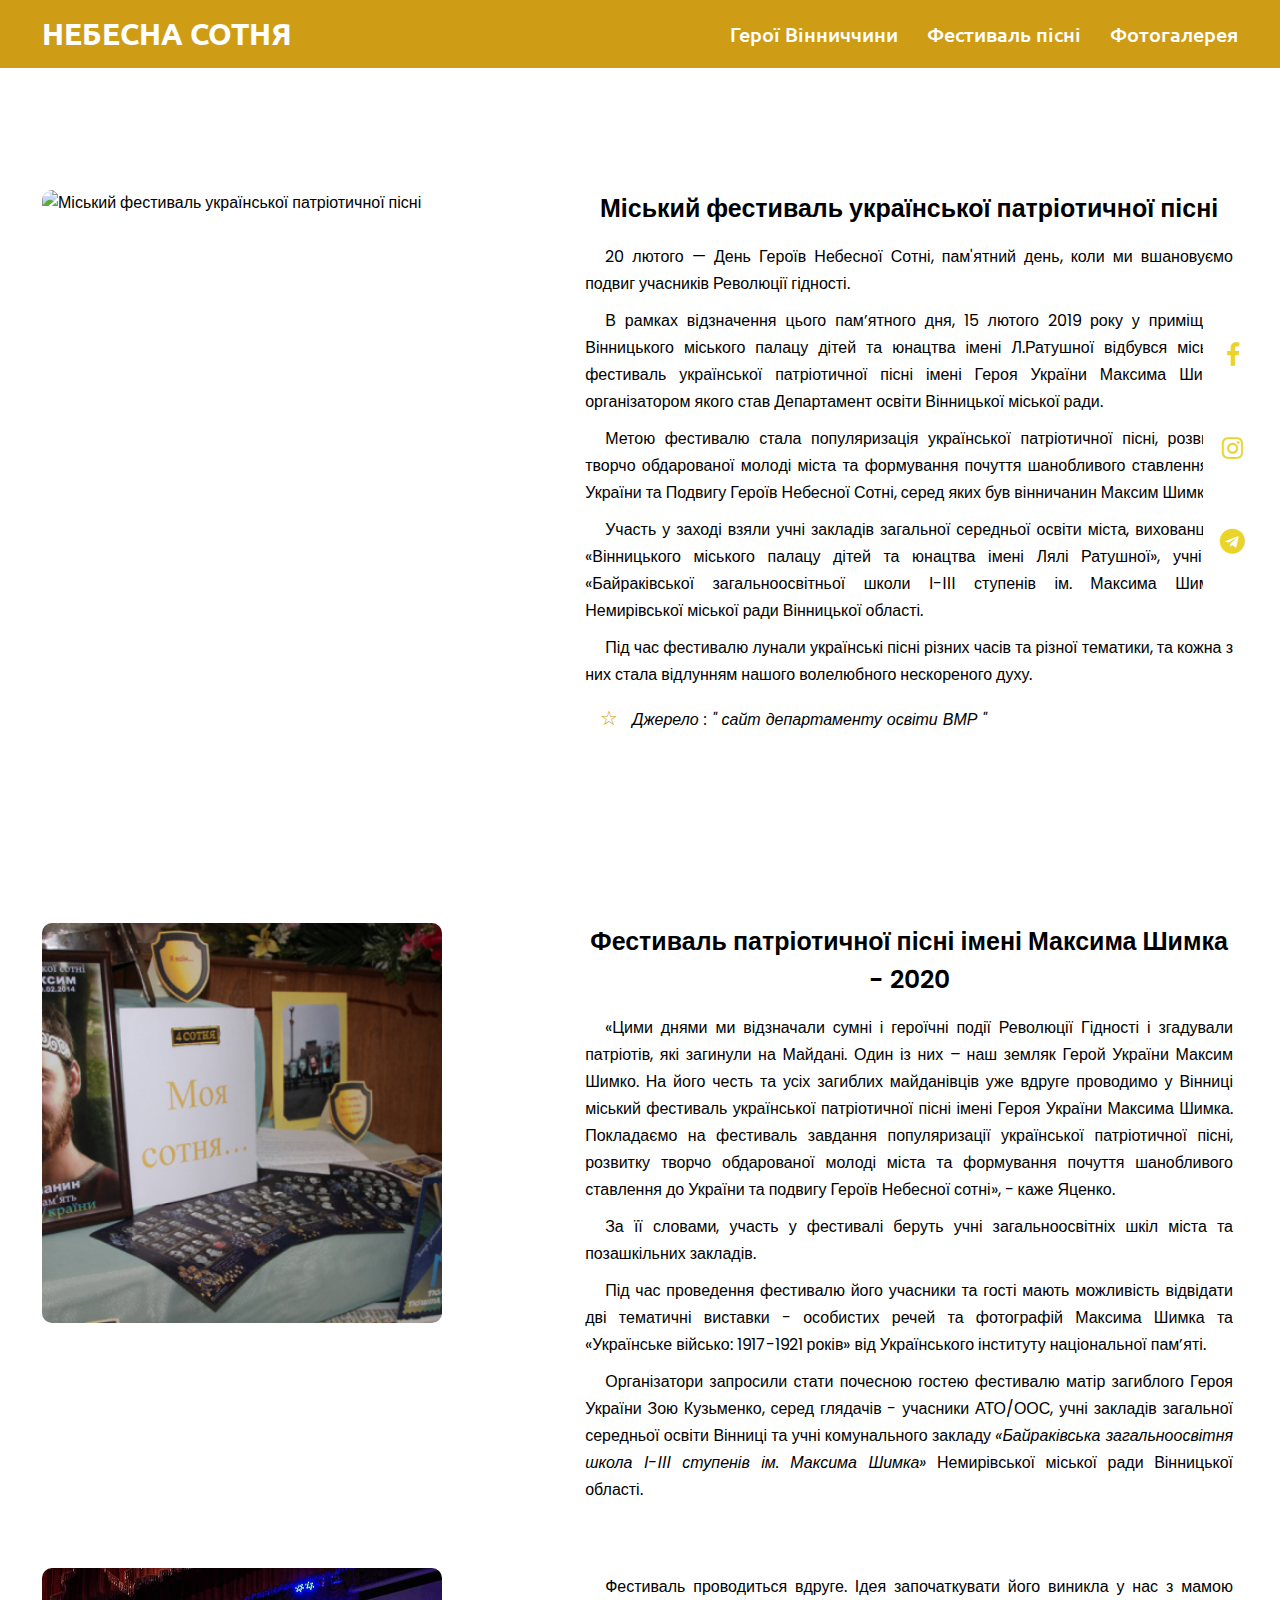
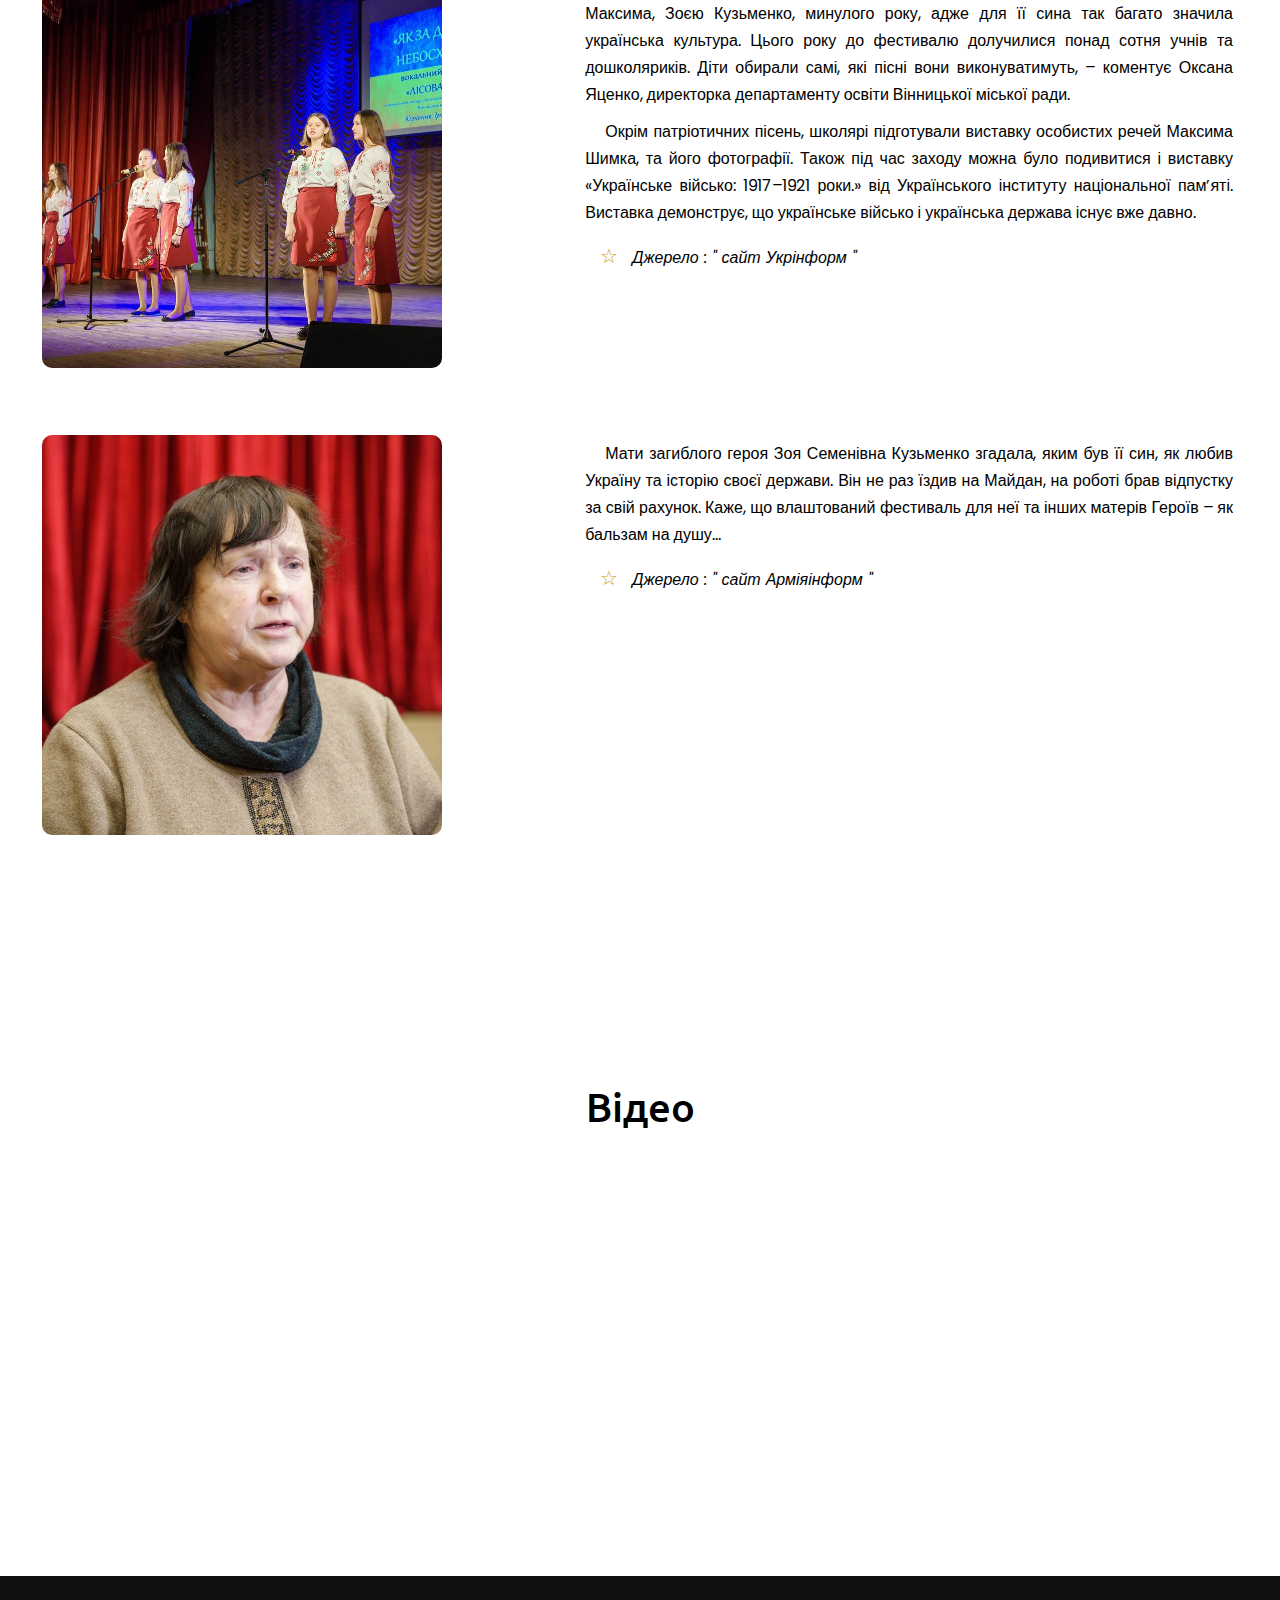
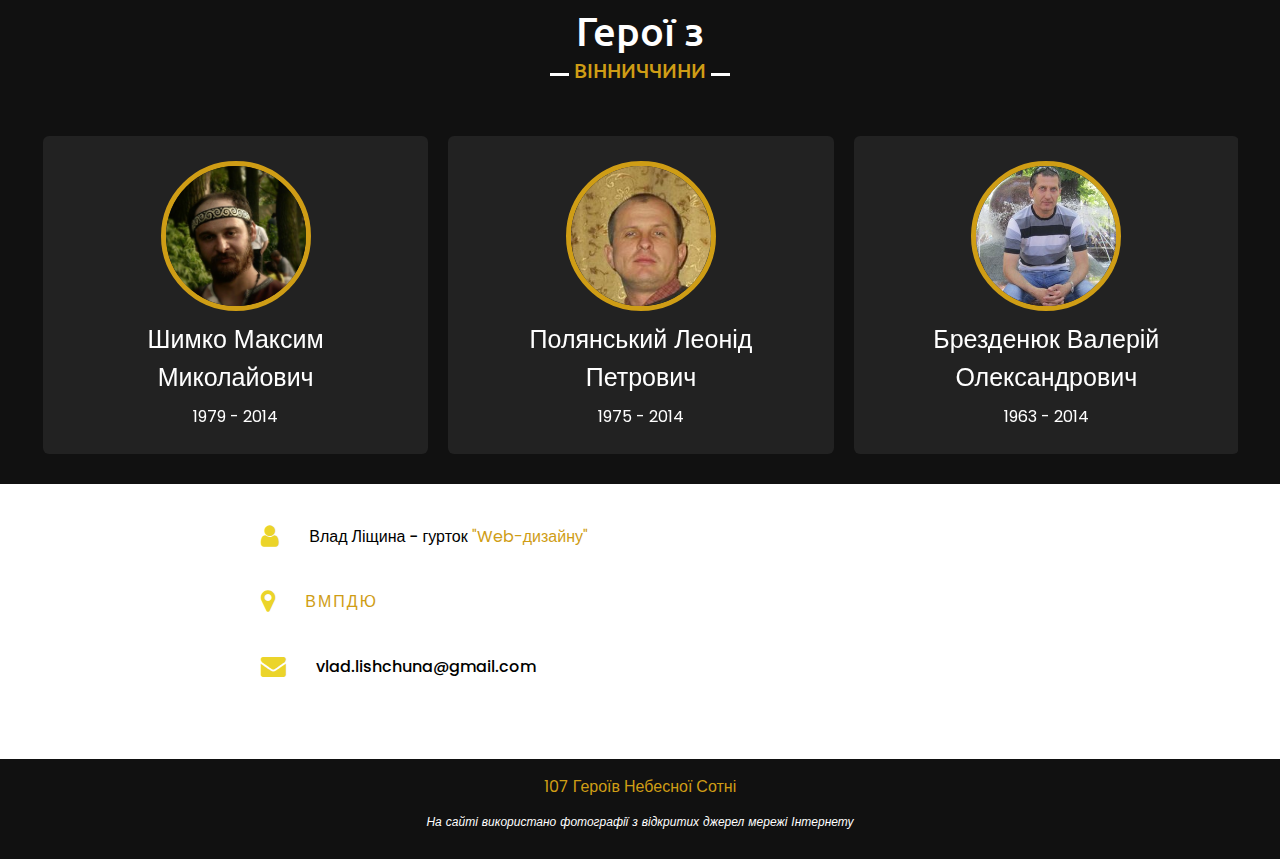
==== profile/festival.html @ e02e5d01 "Add files via upload" ====
<!DOCTYPE html>
<html lang="ua">
<head>
    <meta charset="UTF-8">
    <meta name="viewport" content="width=device-width, initial-scale=1.0">
    <title>Фестиваль патріотичної пісні</title>
    <meta http-equiv="X-UA-Compatible" content=" Фестиваль патріотичної пісні">
    

    <link rel="shortcut icon" href="../images/logosites.png" type="image/x-icon">
    <link rel="stylesheet" href="../css/style.css">
    <link rel="stylesheet" type="text/css" href="https://fonts.googleapis.com/css2?family=Poppins:wght@400;500;600;700&family=Ubuntu:wght@400;500;700&display=swap">
    <link rel="stylesheet" type="text/css" href="https://stackpath.bootstrapcdn.com/font-awesome/4.7.0/css/font-awesome.min.css">
</head>
<body>
    <div class="scroll-up-btn">
        <i class="fa fa-angle-up" aria-hidden="true"></i>
    </div>

    
    <nav class="navbarf stickl">
        <div class="max-width">
            <div class="logo"><a href="../index.html">Небесна <span>Сотня</span></a></div>
            <ul class="menu">
                <li><a href="#teams" class="menu-btn">Герої Вінниччини</a></li>
                <li><a href="festival.html" class="menu-btn">Фестиваль пісні</a></li>
                <li><a href="photo_gallery.html" class="menu-btn">Фотогалерея</a></li>
                
                
                
            </ul>
            <div class="menu-btn">
               <i class="fa fa-bars" aria-hidden="true"></i>
            </div>
        </div>
    </nav>

    <!-- home section start -->
   
    <div class="sidebar">
        <div class="sidebar_con">
            <div class="icon-item">
                <a href="https://www.facebook.com/" taget="_blank" class="icon-link">
                    <i class="fa fa-facebook" aria-hidden="true"></i>
                </a>
            </div>
            <div class="icon-item">
                <a href="https://www.instagram.com/" target="_blank" class="icon-link">
                    <i class="fa fa-instagram" aria-hidden="true"></i>
                </a>
            </div>
            <div class="icon-item">
                <a href="https://web.telegram.org" target="_blank" class="icon-link">
                    <i class="fa fa-telegram" aria-hidden="true"></i>
                </a>
            </div>
        </div>
    </div>
    
    <div class="section-content">
        <section class="about" id="about">
          <div class="max-width">
            <div class="about-content">
                <div class="column left">
                    <img src="../images/patsong.jpg" alt=" Міський фестиваль української патріотичної пісні">
                </div>
                <div class="column right">
                    <div class="text"> 
                           Міський фестиваль української патріотичної пісні
                    </div> 
                        <p>
                            20 лютого — День Героїв Небесної Сотні, пам'ятний день, коли ми вшановуємо подвиг учасників Революції гідності.
                        </p>
                        <p>
                            В рамках відзначення цього пам’ятного дня, 15 лютого 2019 року у приміщенні Вінницького міського палацу дітей та юнацтва імені Л.Ратушної відбувся міський фестиваль української патріотичної пісні імені Героя України Максима Шимка, організатором якого став Департамент освіти Вінницької міської ради.
                        </p>
                        <p>
                            Метою фестивалю стала популяризація української патріотичної пісні, розвиток творчо обдарованої молоді міста та формування почуття шанобливого ставлення до України та Подвигу Героїв Небесної Сотні, серед яких був вінничанин Максим Шимко.
                        </p>
                        <p>
                            Участь у заході взяли учні закладів загальної середньої освіти міста, вихованці КЗ «Вінницького міського палацу дітей та юнацтва імені Лялі Ратушної», учні КЗ «Байраківської загальноосвітньої школи І-ІІІ ступенів ім. Максима Шимка» Немирівської міської ради Вінницької області.
                        </p>
                        <p>
                            Під час фестивалю лунали українські пісні різних часів та різної тематики, та кожна з них стала відлунням нашого волелюбного нескореного духу.
                        </p>
                        <p>
                           <ul>
                                <li>
                                    <em> Джерело : 
                                        <a href="https://osvita.vmr.gov.ua/news-34" target="_blank"> " сайт департаменту освіти ВМР " </a> 
                                    </em>
                                </li>
                           </ul>
                        </p>
                </div>
            </div>
    </section>



    <section class="about">
        <div class="max-width">
            <div class="about-content">
                <div class="column left">
                    <img src="../images/fistle.jpg" alt=" У Вінниці стартував фестиваль патріотичної пісні 
                                                         імені Максима Шимка  «Цими днями ми відзначали сумні і героїчні
                                                         події Революції Гідності і згадували патріотів, які загинули на Майдані.">
                </div>
                <div class="column right">
                    <div class="text"> 
                            Фестиваль патріотичної пісні імені Максима Шимка - 2020
                    </div> 
                        <p>
                            «Цими днями ми відзначали сумні і героїчні події Революції Гідності і згадували патріотів, які загинули на Майдані.
                            Один із них – наш земляк Герой України Максим Шимко. На його честь та усіх загиблих майданівців уже вдруге проводимо 
                            у Вінниці міський фестиваль української патріотичної пісні імені Героя України Максима Шимка. Покладаємо на
                            фестиваль завдання популяризації української патріотичної пісні, розвитку творчо обдарованої молоді міста та  
                            формування почуття шанобливого ставлення до України та подвигу Героїв Небесної сотні», - каже Яценко.
                        </p>
                        <p>
                            За її словами, участь у фестивалі беруть учні загальноосвітніх шкіл міста та позашкільних закладів.
                        </p>
                        <p>
                            Під час проведення фестивалю його учасники та гості мають можливість відвідати дві тематичні виставки - особистих
                            речей та фотографій Максима Шимка та «Українське військо: 1917-1921 років» від Українського інституту національної
                            пам’яті.
                        </p>
                        <p>
                            Організатори запросили стати почесною гостею фестивалю матір загиблого Героя України Зою Кузьменко, серед глядачів - учасники АТО/ООС,
                            учні закладів загальної середньої освіти Вінниці та учні комунального закладу 
                            <em>«Байраківська загальноосвітня школа І-ІІІ ступенів ім. Максима Шимка»</em> Немирівської міської ради Вінницької області.
                        </p>
            </div>
            <div class="about-content">
                <div class="column left">
                    <img src="../images/fistelone.jpeg" alt="  Окрім патріотичних   
                                            пісень, школярі підготували виставку особистих речей Максима Шимка, 
                                            та його фотографії. ">
                </div>
                <div class="column right"> 
                        <p>
                           Фестиваль проводиться вдруге. Ідея започаткувати його виникла у нас з мамою Максима, Зоєю Кузьменко, минулого року, адже для її сина так багато значила українська культура. Цього року до фестивалю долучилися понад сотня учнів та дошколяриків.  Діти обирали самі, які пісні вони виконуватимуть, – коментує Оксана Яценко, директорка департаменту освіти Вінницької міської ради.
                        </p>
                        <p>
                            Окрім патріотичних пісень, школярі підготували виставку особистих речей Максима Шимка, та його фотографії. Також під час заходу можна було подивитися і виставку «Українське військо: 1917–1921 роки.» від Українського інституту національної пам’яті. Виставка демонструє, що українське військо і українська держава існує вже давно.
                        </p>
                        <p>
                           <ul>
                                <li>
                                    <em> Джерело : 
                                        <a href=https://www.ukrinform.ua/rubric-culture/2883002-u-vinnici-startuvav-festival-patrioticnoi-pisni-imeni-maksima-simka.html" target="_blank"> " сайт Укрінформ " </a> 
                                    </em>
                                </li>
                           </ul>
                        </p>
            </div>
            <div class="about-content">
                <div class="column left">
                    <img src="../images/zoy.jpg" alt="Мати загиблого героя Зоя  
                                        Семенівна Кузьменко згадала, яким був її син, як любив Україну та історію своєї держави. Він не раз їздив на Майдан, на роботі брав відпустку за свій рахунок. Каже, що влаштований фестиваль для неї та інших матерів Героїв – як бальзам на душу…">
                </div>
                <div class="column right"> 
                        <p>
                           Мати загиблого героя Зоя Семенівна Кузьменко згадала, яким був її син, як любив Україну та історію своєї держави. Він не раз їздив на Майдан, на роботі брав відпустку за свій рахунок. Каже, що влаштований фестиваль для неї та інших матерів Героїв – як бальзам на душу…
                        </p>
                         <p>
                           <ul>
                                <li>
                                    <em> Джерело : 
                                        <a href="https://armyinform.com.ua/2020/02/u-vinnyczi-projshov-festyval-ukrayinskoyi-patriotychnoyi-pisni-imeni-geroya-ukrayiny-maksyma-shymka/" target="_blank">
                                                " сайт Арміяінформ "
                                            </a>
                                    </em>
                                </li>
                           </ul>
                        </p>
                </div>
                
        </div>
        
    </section>
     <section class="video">
        <div class="max-width">
            <h2 class="title-card">Відео</h2>
            <div class="box-video">
                <div class="video-item">
                   <iframe width="560" height="315" src="https://www.youtube.com/embed/5JXIiDfKs3I" frameborder="0"  allowfullscreen></iframe>
                </div>
                <div class="video-item">
                  <iframe width="560" height="315" src="https://www.youtube.com/embed/SXNK1adRl8A" frameborder="0" allowfullscreen></iframe>
                </div>
            </div>
        </div>
     </section>
    </div>

    <!-- teams section start -->
    <section class="teams" id="teams">
        <div class="max-width">
            <h2 class="title">Герої з</h2>
            <div class="carousel owl-carousel">
                 <div class="card">
                   <a href="shimko_maxim.html"class="box">
                        <img src="../images/shimko.jpg" alt="">
                        <div class="text">Шимко Максим Миколайович</div>
                        <p>1979 - 2014</p>
                    </a>
                </div>
                <div class="card">
                    <a href="leonid_polyansky.html"class="box">
                        <img src="../images/leonid.jpg" alt="">
                        <div class="text">Полянський Леонід Петрович </div>
                        <p>1975 - 2014</p>
                    </a>
                        
                    
                </div>
                <div class="card">
                    <a href="valery_brezdenyuk.html"class="box">
                        <img src="../images/valery.jpg" alt="">
                        <div class="text">Брезденюк Валерій Олександрович</div>
                        <p>1963 - 2014</p>
                    </a>
                </div>
            </div>
        </div>
    </section>

 <section class="contact" id="contact">
        <div class="max-width">
            <div class="contact-content">
                <div class="column left">
                    <div class="icons">
                        <div class="row">
                            <i class="fa fa-user" aria-hidden="true"></i>
                            <div class="info">
                                <div class="head" class="aftor">Влад Ліщина - гурток <a href="https://www.facebook.com/vmpduweb/"  target="_blank" class="web">"Web-дизайну" </a></div>
                            </div>
                        </div>
                        <div class="row">
                            <i class="fa fa-map-marker" aria-hidden="true"></i>
                            <div class="info">
                                <div class="head"><a href="https://vmpdu.edu.vn.ua/" target="_blank" class="map_link">ВМПДЮ</a></div>
                            </div>
                        </div>
                        
                        <div class="row">
                           <i class="fa fa-envelope" aria-hidden="true"></i>
                            <div class="info">
                                <div class="head">
                                  <a href="mailto:vlad.lishchuna@gmail.com" class="email"> vlad.lishchuna@gmail.com</a>
                                </div>
                            </div>
                        </div>
                    </div>
                </div>
            </div>
        </div>
    </section>
    <footer>
        <span><a href="https://nebesnasotnya.com/" target="_blank"> 107 Героїв Небесної Сотні</a></span>
        <p class="footer-info">
            <em>
                На сайті використано фотографії з відкритих джерел мережі Інтернету
            </em>
        </p>
        <div class="sidebar_footer">
            <div class="sidebar_con_foter">
                <div class="icon-item">
                <a href="https://www.facebook.com/" taget="_blank" class="icon-link">
                    <i class="fa fa-facebook" aria-hidden="true"></i>
                </a>
            </div>
            <div class="icon-item">
                <a href="https://www.instagram.com/" taget="_blank"  class="icon-link">
                    <i class="fa fa-instagram" aria-hidden="true"></i>
                </a>
            </div>
            <div class="icon-item">
                <a href="https://web.telegram.org" class="icon-link">
                    <i class="fa fa-telegram" taget="_blank" aria-hidden="true"></i>
                </a>
            </div>
            </div>
        </div>
    </footer>



    <script src="../js/jquery/v3.js"></script>
    <script src="../js/jquery/typed.js"></script>
    <script src="../js/jquery/owl.carousel.js"></script>
    <script src="../js/script.js"></script>
</body>
</html>
---- css/style.css ----
*{
    margin: 0;
    padding: 0;
    box-sizing: border-box;
    text-decoration: none;
}
html{
    scroll-behavior: smooth;
}
body{
    min-width: auto;
}
/* custom scroll bar */
::-webkit-scrollbar {
    width: 10px;
}
::-webkit-scrollbar-track {
    background: #f1f1f1;
}
::-webkit-scrollbar-thumb {
    background: #888;
}

::-webkit-scrollbar-thumb:hover {
    background: #555;
}
.max-width{
    max-width: 1400px;
    padding: 0 42px;
    margin: auto;
}
.about, .services, .teams, .contact, footer{
    font-family: 'Poppins', sans-serif;
}
.about .about-content, 
.services .serv-content,
.contact .contact-content{
    display: flex;
    flex-wrap: wrap;
    height: auto;
    justify-content: space-between;
}
section{
    padding: 30px 0;
}
section .title ,.title-card{
    position: relative;
    text-align: center;
    font-size: 40px;
    font-weight: 500;
    margin-bottom: 60px;
    padding-bottom: 20px;
    font-family: 'Ubuntu', sans-serif;
}
section .title::before{
    content: "";
    position: absolute;
    bottom: 0px;
    left: 50%;
    width: 180px;
    height: 3px;
    background: #111;
    transform: translateX(-50%);
}
.max-width .title::after{
    position: absolute;
    bottom: -8px;
    left: 50%;
    font-size: 20px;
    color: #cf9d15;
    text-transform: uppercase;
    padding: 0 5px;
    background: #fff;
    transform: translateX(-50%);
}
.banner svg {
      position: absolute;
      left: 0;
      bottom: 0;
      width: 100%;
    }

    .banner svg path {
      fill: #fff;
    }
/* navbar styling */
.navbar{
    position: fixed;
    top: 0;
    width: 100%;
    z-index: 2;
    padding: 30px 0;
    font-family: 'Ubuntu', sans-serif;
    transition: all 0.3s ease;
}
.navbar.sticky{
    padding: 15px 0;
    background: #cf9d15;
}
.navbar .max-width{
    display: flex;
    align-items: center;
    justify-content: space-between;
}
.navbar .logo a{
    color: #fff;
    text-transform: uppercase;
    padding: 0;
    font-size: 30px;
    font-weight: 600;
}
.navbar .logo a span{
    color:#ebd42a;
    transition: all 0.3s ease;
}
.navbar.sticky .logo a span{
    color: #fff;
}

.navbar .menu li{
    list-style: none;
    display: inline-block;
}
.navbar .menu li a{
    display: block;
    color: #fff;
    font-size: 20px;
    font-weight: 500;
    margin-left: 25px;
    padding: 0;
    transition: color 0.3s ease;
}
.navbar .menu li a:hover{
    color: #ffe100;
}
.navbar.sticky .menu li a:hover{
    color: #fff;
}



.navbarf{
    position: fixed;
    top: 0;
    width: 100%;
    z-index: 2;
    padding: 30px 0;
    font-family: 'Ubuntu', sans-serif;
    transition: all 0.3s ease;
}
.navbarf{
    padding: 15px 0;
    background: #cf9d15;
}
.navbarf .max-width{
    display: flex;
    align-items: center;
    justify-content: space-between;
}
.navbarf .logo a{
    color: #fff;
    text-transform: uppercase;
    padding: 0;
    font-size: 30px;
    font-weight: 600;
}
.navbarf .menu li{
    list-style: none;
    display: inline-block;
}
.navbarf .menu li a{
    display: block;
    color: #fff;
    font-size: 20px;
    font-weight: 500;
    margin-left: 25px;
    padding: 0;
    transition: color 0.3s ease;
}

/* menu btn styling */
.menu-btn{
    color: #fff;
    font-size: 23px;
    cursor: pointer;
    display: none;
}
.scroll-up-btn{
    position: fixed;
    height: 45px;
    width: 42px;
    background: #cf9d15;
    right: 30px;
    bottom: 10px;
    text-align: center;
    line-height: 45px;
    color: #fff;
    z-index: 1;
    font-size: 30px;
    border-radius: 6px;
    border-bottom-width: 2px;
    cursor: pointer;
    opacity: 0;
    pointer-events: none;
    transition: all 0.3s ease;
}
.scroll-up-btn.show{
    bottom: 30px;
    opacity: 1;
    pointer-events: auto;
}
.scroll-up-btn:hover{
    filter: 90%;
}

  
/* home section styling */
.home{
    display: flex;
    background: url(".././images/fonhead.jpg") no-repeat center;
    height: 100vh;
    color: #fff;
    min-height: 500px;
    background-size: cover;
    background-attachment: fixed;
    font-family: 'Ubuntu', sans-serif;
}


.home .max-width{
    margin: auto 0 auto 30px;
}
.home .home-content .text-1{
    font-size: 27px;
}

.home .home-content .text-2{
    font-size: 4em;
    font-weight: 600;
    margin-left: -3px;
}
.home .home-content .text-3{
    font-size: 40px;
    margin: 5px 0;
}
.home .home-content .text-3 span{
    color: #ebd42a;
    font-weight: 500;
}
.home .home-content a{
    display: inline-block;
    background: #cf9d15;
    color: #fff;
    box-shadow: 0 0 40px rgba(0,0,0,0.5);
    font-size: 25px;
    padding: 12px 36px;
    margin-top: 20px;
    font-weight: 500;
    text-transform: uppercase;
    letter-spacing: 2px;
    border-radius: 6px;
    border: 2px solid #cf9d15;
    transition: all 0.3s ease;
}
.home .home-content a:hover{
    color: #ebd42a;
    background: none;
    box-shadow: 0 10px 40px rgba(0,0,0,0.5);
}
/*Sidebar*/

.sidebar .sidebar_con{
    height: 300px;
    width: 60px;
    padding-top: 20px; 
    background: #fff;
    border-radius: 5px;
    position: fixed;
    margin-top: auto;
    display: flex;
    flex-wrap: wrap;
    top: 50%;
    right: 1.35%;
    transform: translateY(-50%);
    z-index: 1;
}
.icon-item{
    margin:  auto;
    width: 50px;
    height: 50px;
    text-align: center;
}
.icon-link{
    text-decoration: none;
    color: #ebd42a;
    font-size: 25px;
    padding: 11px;
    border-radius: 5px;
    } 
.icon-link:hover {
    background-color: #ebd42a;
    cursor: pointer;
    color: #fff;
    transition: all 0.3s ease;
}
.section-content{
    margin-top: 100px;
}


/* about section styling */
.about .title::after{
    content: "України";
}
.about .about-content .left{
    width: 45%;
}
.about .about-content .left img{
    display: inline-block;
    height: 400px;
    width: 400px;
    object-fit: cover;
    border-radius: 10px;
}
.about-content{
    margin: 60px 0; 
}
.about .about-content .right{
    width: 55%;
}
.about .about-content .right .text{
    font-size: 25px;
    font-weight: 600;
    text-align: center;
    margin-bottom: 10px;
}
.about .about-content .right .text span{
    color: #ebd42a;
}
.about .about-content .right p{
    text-align: justify;
    padding: 5px 5px;
    vertical-align: top;
    line-height: 27px;
    text-indent: 20px;
}
.text-q span{
    font-style: italic;
}
.text-q span:before {
    font-family: 'Poppins', sans-serif;
    content: "\201c";
    font-size: 55px;
    color: #cf9d15;
    font-style: italic;
}

.about  .list_music {
    padding:0;
    list-style: none;
}
 .about  .list_music li{
    padding:6px;
}
.list_music li:before {
    padding-right:10px;
    color: #cf9d15;
    content: "\2606";
    font-size: 20px;
}
.h1 h1{
    text-align: center;
    font-size: 35px;
    color: #cf9d15;
    font-weight: 500;
    margin-bottom: 60px;
    padding-bottom: 20px;
    font-family: 'Ubuntu', sans-serif;
}
.about-content ul li{
    list-style: none;
    margin-left: 20px; 
}
.about-content ul li a{
    color: #000;
}
.about-content ul li:before {
    padding-right:10px;
    color: #cf9d15;
    content: "\2606";
    font-size: 20px;
}

/* services section styling */
.services, .teams{
    color:#fff;
    background: #111;
}
.services .title::before,
.teams .title::before{
    background: #fff;
}
.services .title::after,
.teams .title::after{
    background: #111;
    content: "Героя";
}
.services .serv-content .card{
    width: 30%;
    background: #222;
    text-align: center;
    border-radius: 6px;
    margin: 20px;
    min-height: 270px;
    padding: 20px 25px;
    transition: all 0.3s ease;
}
.services .serv-content .card p{
   
   padding-top: 20px;
}
.services .serv-content {
   display: flex;
   justify-content: center;
   padding: 10px;
}
.services .serv-content .card:hover{
    background: #cf9d15;
}
.services .serv-content .card .box{
    transition: all 0.3s ease;
}
.services .serv-content .card:hover .box{
    transform: scale(1.07);
}
.services .serv-content .card i{
    font-size: 50px;
    color: #cf9d15;
    transition: color 0.3s ease;
}
.services .serv-content .card:hover i{
    color: #fff;
}
.services .serv-content .card .text{
    font-size: 25px;
    font-weight: 500;
    margin: 10px 0 7px 0;
}

/*gallery*/
.max-width-g{
    max-width: 1450px;
    margin: auto;
    padding: 10px;
}
.max-width-g h1{
    color: #cf9d15;
}
div.gallery{
    display: flex;
    flex-wrap: wrap;
    justify-content: center;
    padding: auto;
    margin: auto;
}
.img-item>img{
    height: 400px;
    max-width: 450px;
    object-fit: cover;
    border-radius: 10px;
    transition: all 0.5s ease;
    filter: grayscale(100%);
}
.img-item{
    margin: 10px;
}
 .img-item>img:hover {
    transform: scale(1.05);
    filter: grayscale(0%);

}
/*timeline*/

.container {
     padding: 1em;
    font-family: 'Poppins', sans-serif;
}
.container h3{
    text-transform: uppercase;
}
.container h3 span{
    font-size: 25px;
}
 .timeline {
     position: relative;
     overflow: auto;
}
 .timeline:before {
     content: '';
     position: absolute;
     height: 100%;
     width: 5px;
     border-radius: 100px;
     background: #cf9d15;
     left: 0;
}
 .timeline h2 {
     background: #cf9d15;
     color: #fff;
     max-width: 6em;
     margin: 0 auto 1em;
     padding: 0.5em;
     text-align: center;
     border-radius: 10px;
     position: relative;
     clear: both;
}
 .timeline ul {
     list-style: none;
     margin-right: 10px; 
     padding: 0 0 0 1em;
     z-index: 1;
}
 .timeline li {
     background: #cf9d15;
     color: #fff;
     padding: 1em;
     margin-bottom: 1em;
     text-indent: 10px;
     position: relative;
}
 .timeline li:before {
     content: '';
     width: 0;
     height: 0;
     border-top: 1em solid #cf9d15;
     border-left: 1em solid transparent;
     position: absolute;
     left: -1em;
     top: 0;
}
 .timeline h3 {
     margin-top: 0;
}

/* video section styling */

.box-video{
    display: flex;
    flex-wrap: wrap;
    justify-content: center;

}
.video-item{
    padding: 10px;
} 

iframe{
    width: 510px;
    height: 310px;
}
/* teams section styling */
.teams .title::after{
    content: "Вінниччини";
}
.teams .carousel .card{
    background: #222;
    border-radius: 6px;
    padding: 25px 35px;
    text-align: center;
    overflow: hidden;
    align-items: center;
    transition: all 0.3s ease;
}
.teams .carousel .card:hover{
    background: #cf9d15;
}
.teams .carousel .card .box{
    display: flex;
    flex-direction: column;
    align-items: center;
    justify-content: center;
    transition: all 0.3s ease;
    text-decoration: none;
    color: #fff;
}
.teams .carousel .card:hover .box{
    transform: scale(1.05);
}
.teams .carousel .card .text{
    font-size: 25px;
    font-weight: 500;
    margin: 10px 0 7px 0;
}
.teams .carousel .card img{
    height: 150px;
    width: 150px;
    object-fit: cover;
    border-radius: 50%;
    border: 5px solid #cf9d15;
    transition: all 0.3s ease;
}
.teams .carousel .card:hover img{
    border-color: #fff;
}
.owl-dots{
    text-align: center;
    margin-top: 20px;
}
.owl-dot{
    height: 13px;
    width: 13px;
    margin: 0 5px;
    outline: none!important;
    border-radius: 50%;
    border: 2px solid #cf9d15!important;
    transition: all 0.3s ease;
}
.owl-dot.active{
    width: 35px;
    border-radius: 14px;
}
.owl-dot.active,
.owl-dot:hover{
    background: #cf9d15 !important;
}   
.owl-carousel .owl-stage-outer{
    position:relative;
    overflow:hidden;
}
.owl-carousel .owl-item{
    min-height:1px;
    float:left;
}
.owl-carousel .owl-item img{
    display:block;
    width:100%;
}
.owl-carousel .owl-dots.disabled,.owl-carousel .owl-nav.disabled{
    display:none;
}
.owl-loaded{
    display:block;
}

.owl-dot{
    background:none;
}
.owl-loading{
    display:block;
}


/* contact section styling */

.contact .title::after{
    content: "з нами";
}
.head .{
    font-weight: 700;
}
.contact .contact-content .column{
    display: block;
    width: 65%;
    margin: 0 auto;
    text-align: center;
}
.contact .contact-content .text{
    font-size: 20px;
    font-weight: 600;
    margin-bottom: 10px;
}
.contact .contact-content .left p{
    text-align: justify;
}
.contact .contact-content .left .icons{
    margin: 10px ;
}
.contact .contact-content .row{
    display: flex;
    height: 65px;
    text-align: center;
}
.contact .contact-content .row .info{
    margin-left: 30px;
}
.contact .contact-content .row i{
    font-size: 25px;
    color: #ebd42a;
}
.map_link{
    color:#cf9d15 ;
    font-weight: 400;
    letter-spacing: 2px;
}
.map_link:hover{
   text-decoration: underline;
}
.web{
    color:#cf9d15 ;
    font-weight: 400;
}
.web:hover{
   text-decoration: underline;
}
.contact .contact-content .row p{
    font-size: 15px;
}
.contact .contact-content .info .head{
    font-weight: 500;
}
.contact .contact-content .info .head .email{
    color: #000;
}
.contact .contact-content .info .sub-title{
    color: #333;
}


/* footer section styling */
footer{
    background: #111;
    padding: 15px 23px;
    color: #fff;
    text-align: center;
}
footer  a{
    color: #cf9d15;
    text-decoration: none;
}
footer  a:hover{
    text-decoration: underline;
}
.sidebar_con_foter{
    display: none;
    margin: 10px;
    padding: 0;  
}
.footer-info{
    margin: 10px;
    font-size: 12px;
    line-height: 25px;
    color: #fff;
}


/* responsive media query start */
@media  (max-width: 1300px) {
    .home .max-width,.max-width-g {
        margin-left: 0px;
    }
}

@media  (max-width: 1104px) {
    .about .about-content .left img, .gallery img{
        height: 350px;
        width: 350px;
    }

}

@media  (max-width: 991px) {
    .max-width, .max-width-g{
        padding: 0 50px;
    }
    .sidebar{
        display: none;
    }
    .sidebar_con_foter{
        display: inline-flex;
    }
    .about{
    margin-top: 0;
    }
     .img-item img {
    filter: grayscale(0%);

    }
        .menu-btn{
        display: block;
        z-index: 999;
    }
    .menu_con{
       margin-top: 50px;
    }
    .menu-btn i.active:before{
        content: "\f00d";
    }

    .navbar .menu , .navbarf .menu {
        position: fixed;
        height: 100vh;
        width: 100%;
        left: -100%;
        top: 0;
        background: #111;
        text-align: center;  
        padding:25% 0 ; 
        transition: all 0.3s ease;
    }
    .mune_box{
        align-items: center;
        justify-content: center;
    }
    .navbar .menu.active ,.navbarf .menu.active{
        left: 0;
    }
    .navbar .menu li ,.navbarf .menu li{
        display: block;
    }
    .navbar .menu li a, .navbarf .menu li a{
        display: inline-block;
        margin: 20px 0;
        font-size: 25px;
    }
}
@media  (max-width: 947px){

    .home .home-content .text-2{
        font-size: 70px;
    }
    .home .home-content .text-3{
        font-size: 35px;
    }
    .home .home-content a{
        font-size: 23px;
        padding: 10px 30px;
    }
    .max-width{
        max-width: 930px;
    }
    .about .about-content .column{
        width: 100%;
    }
    .about .about-content .left{
        display: flex;
        justify-content: center;
        margin: 0 auto 60px;
    }
    .about .about-content .right{
        flex: 100%;
    }
    .services .serv-content .card{
        width: calc(50% - 10px);
        margin-bottom: 20px;
    }
     .column, .contact .contact-content .column{
        width: 100%;
        margin-bottom: 35px;
    }
    
}

@media (max-width: 690px) {
    .max-width, .max-width-g{
        padding: 0 23px;
    }
    .home .home-content .text-2{
        font-size: 60px;
    }
    .home .home-content .text-3{
        font-size: 32px;
    }
    .home .home-content a{
        font-size: 20px;
    }
    .services .serv-content .card{
        width: 100%;
    }
     .timeline li:before {
     display: none;
    }

}

@media    (max-width: 510px) {

    .home .home-content .text-2{
        font-size: 35px;
    }
    .home .home-content .text-3{
        font-size: 27px;
    }
    .about .about-content img , .gallery img {
        margin: 5px;
        width: 100%;
        height: auto;
    }
    .about .about-content .left > img {
        width: 100%;
        margin: 5%;
    }
    .about .about-content .right .text, .left .text{
        font-size: 19px;
    }
    iframe{
        width: 300px;
        height: 210px;
    }
    
    .contact .right form .fields{
        flex-direction: column;
    }
    .contact .right form .name,
    .contact .right form .email{
        margin: 0;
    }
    .scroll-up-btn{
        right: 15px;
        bottom: 15px;
        height: 38px;
        width: 35px;
        font-size: 23px;
        line-height: 38px;
    }

}

/*min-wigth*/
 @media screen and (min-width: 690px) {
     .container {
         max-width: 100%;
         margin: 0 auto;
    }
     .timeline:before {
         left: 50%;
    }
     .timeline ul {
         padding-left: 0;
         max-width: 100%;
         margin: 0 auto;
    }
     .timeline li {
         width: 42%;
    }
     .timeline li:nth-child(even) {
         float: right;
         margin-top: 36px;
    }
     .timeline li:nth-child(odd) {
         float: left;
    }
     .timeline li:nth-child(odd):before {

         border-right: 1em solid transparent;
         right: -1em;
         left: auto;
    }
     .timeline li:nth-of-type(2n+1) {
         clear: both;
    }
}
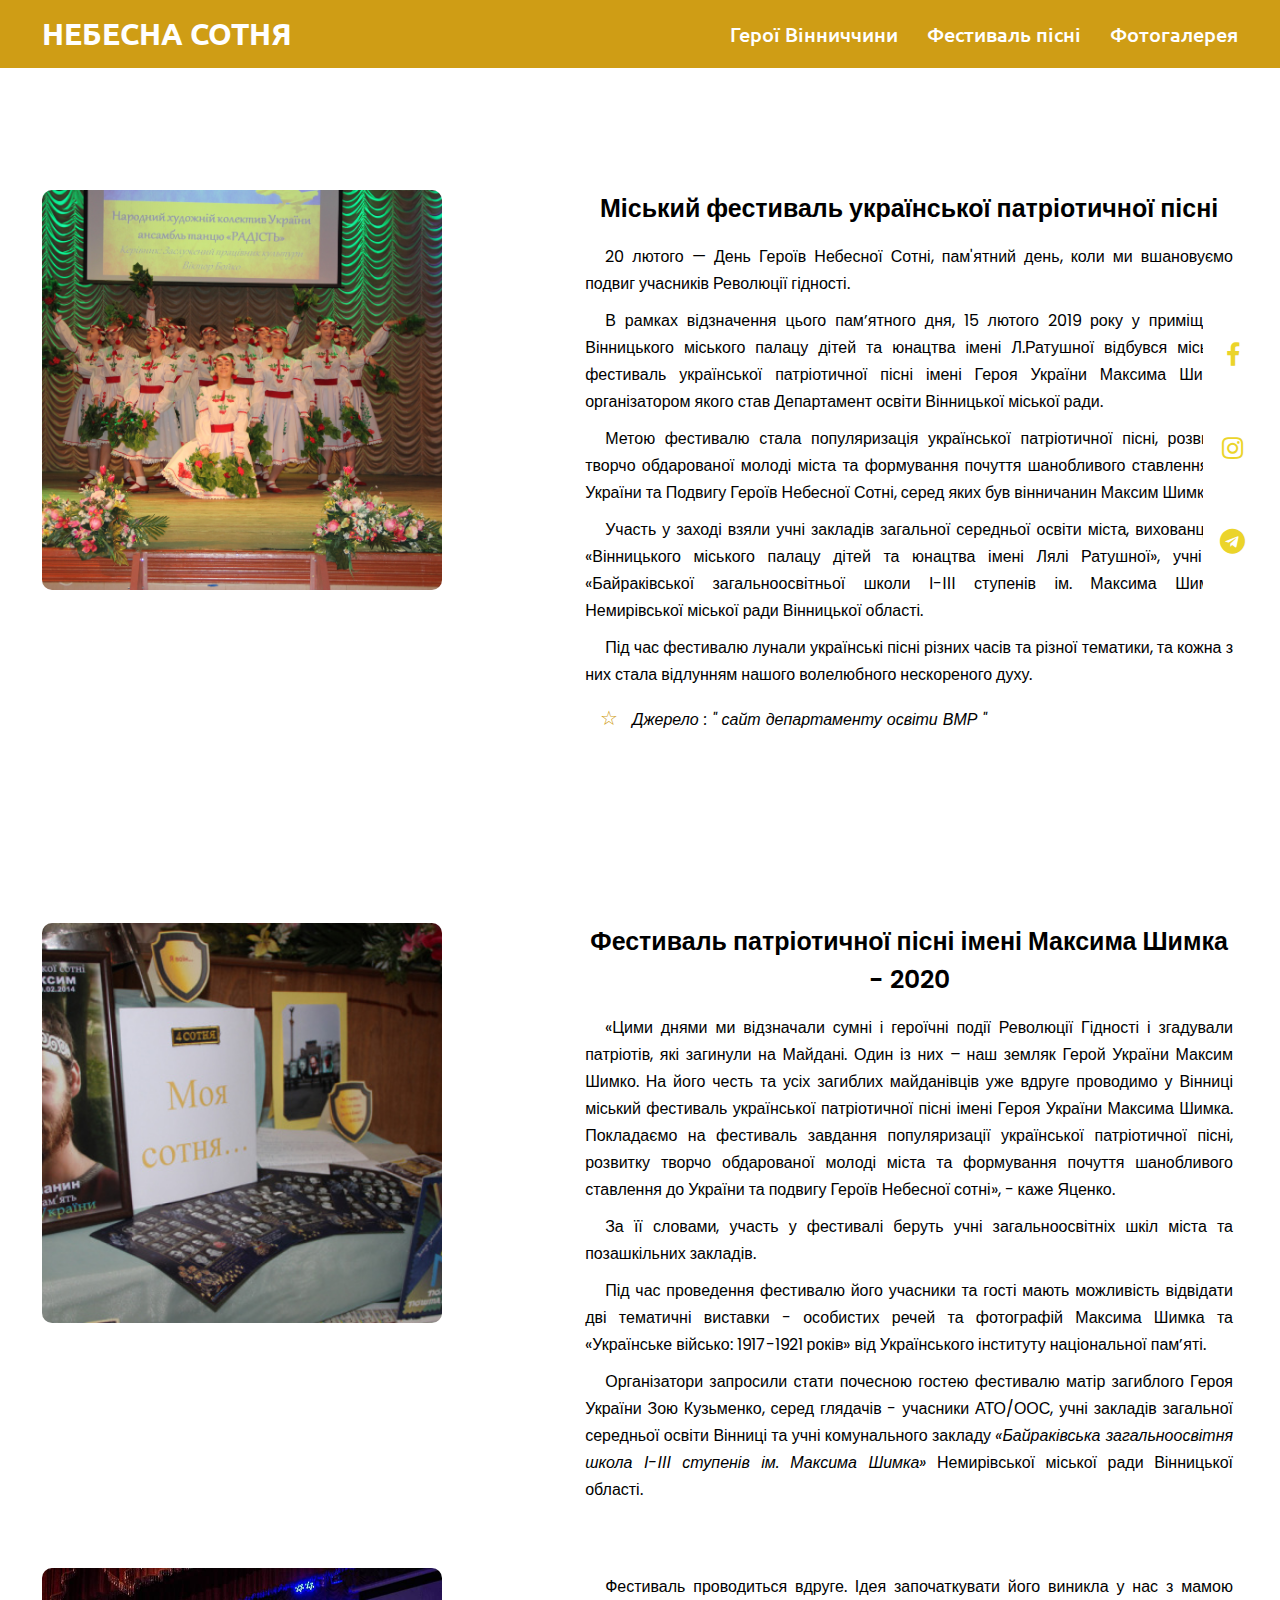
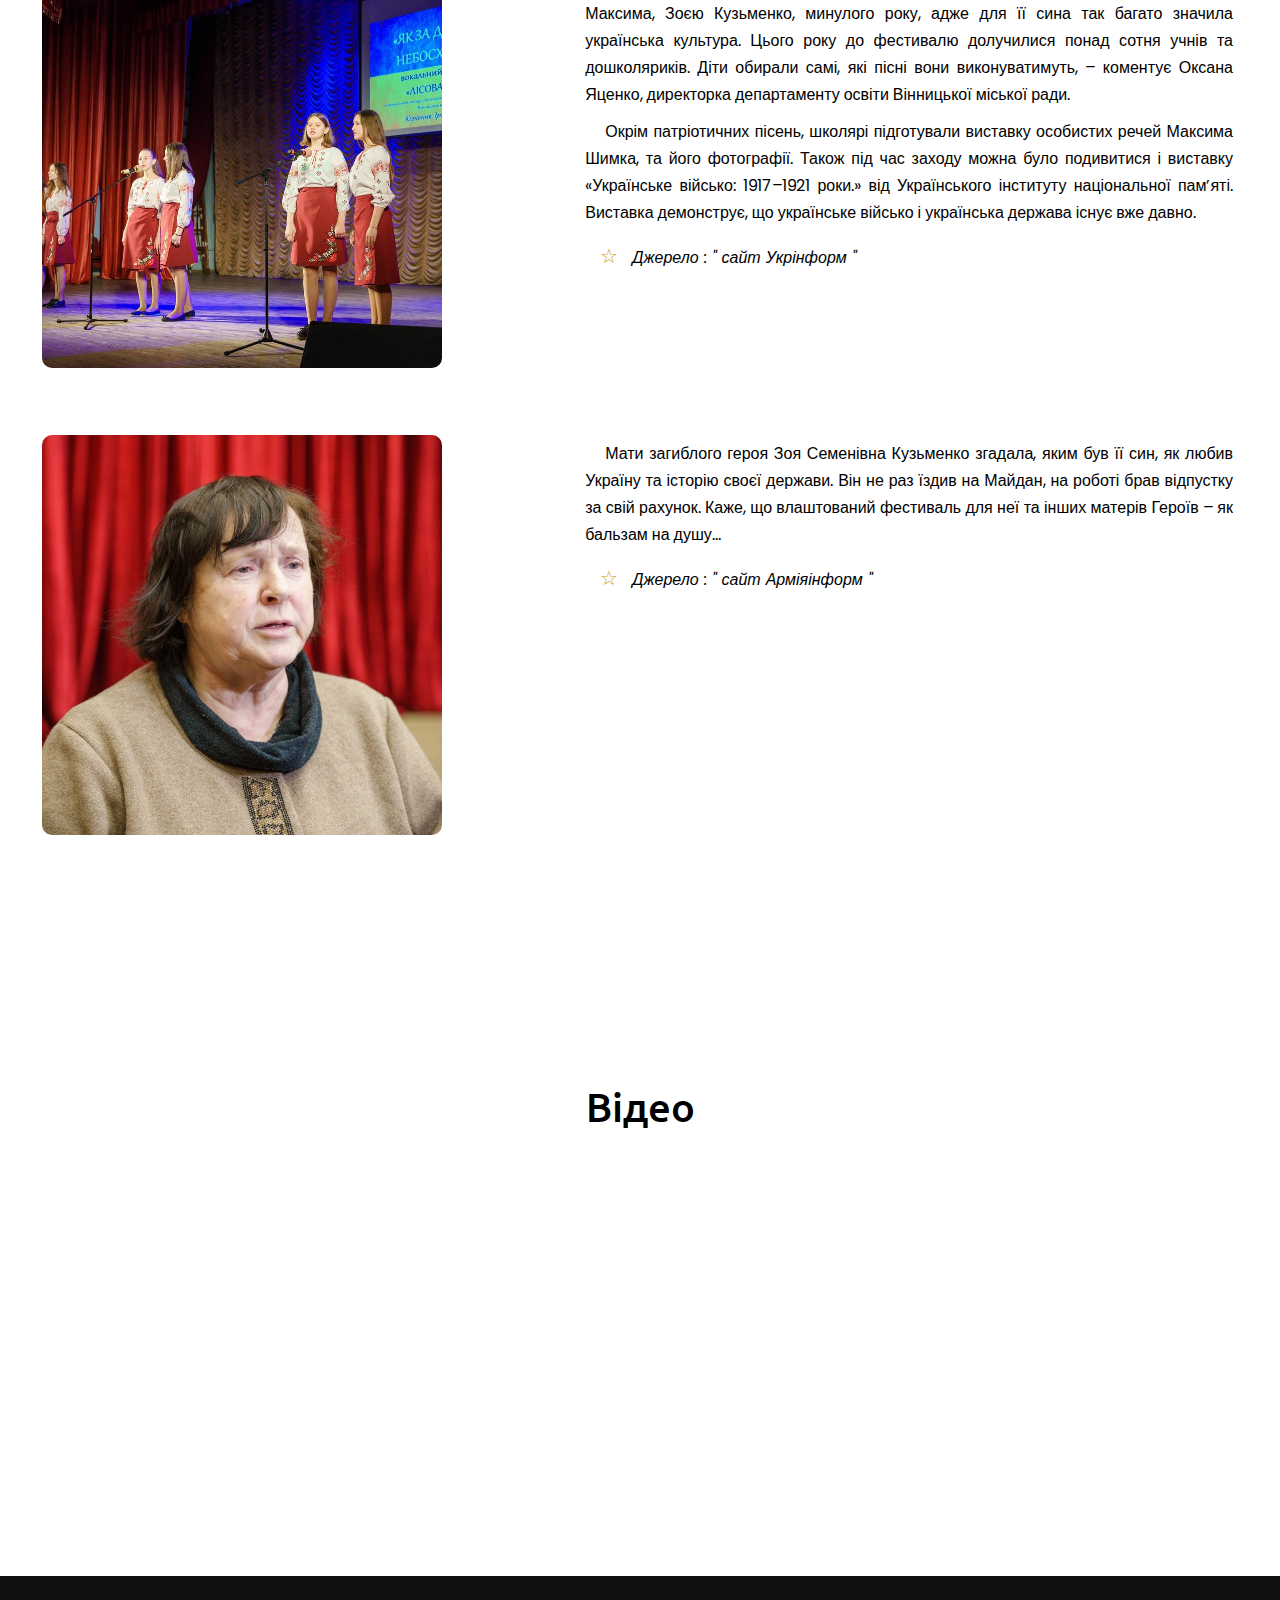
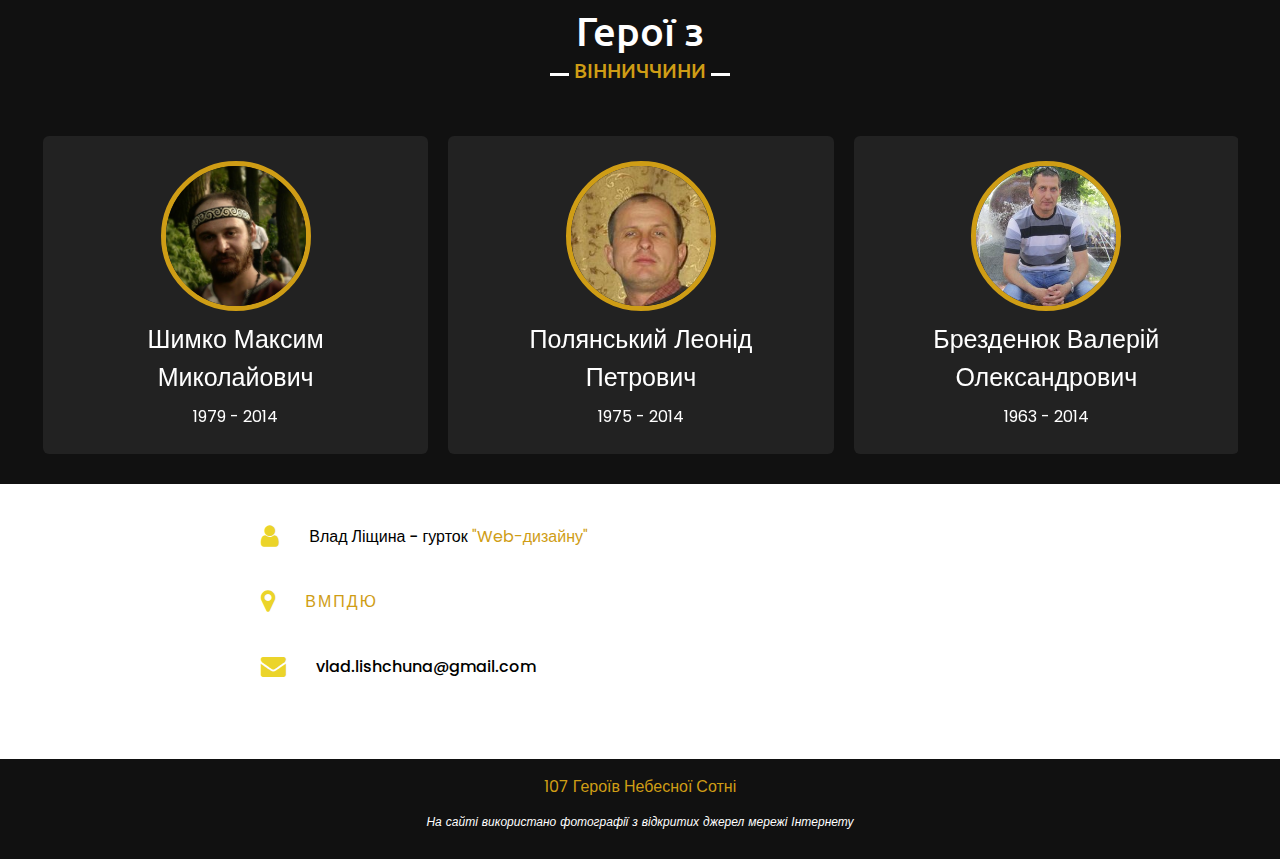
==== commit 6b7ee6d7: "Update festival.html" ====
--- a/profile/festival.html
+++ b/profile/festival.html
@@ -62,7 +62,7 @@
           <div class="max-width">
             <div class="about-content">
                 <div class="column left">
-                    <img src="../images/patsong.jpg" alt=" Міський фестиваль української патріотичної пісні">
+                    <img src="../images/patsong.JPG" alt=" Міський фестиваль української патріотичної пісні">
                 </div>
                 <div class="column right">
                     <div class="text"> 
